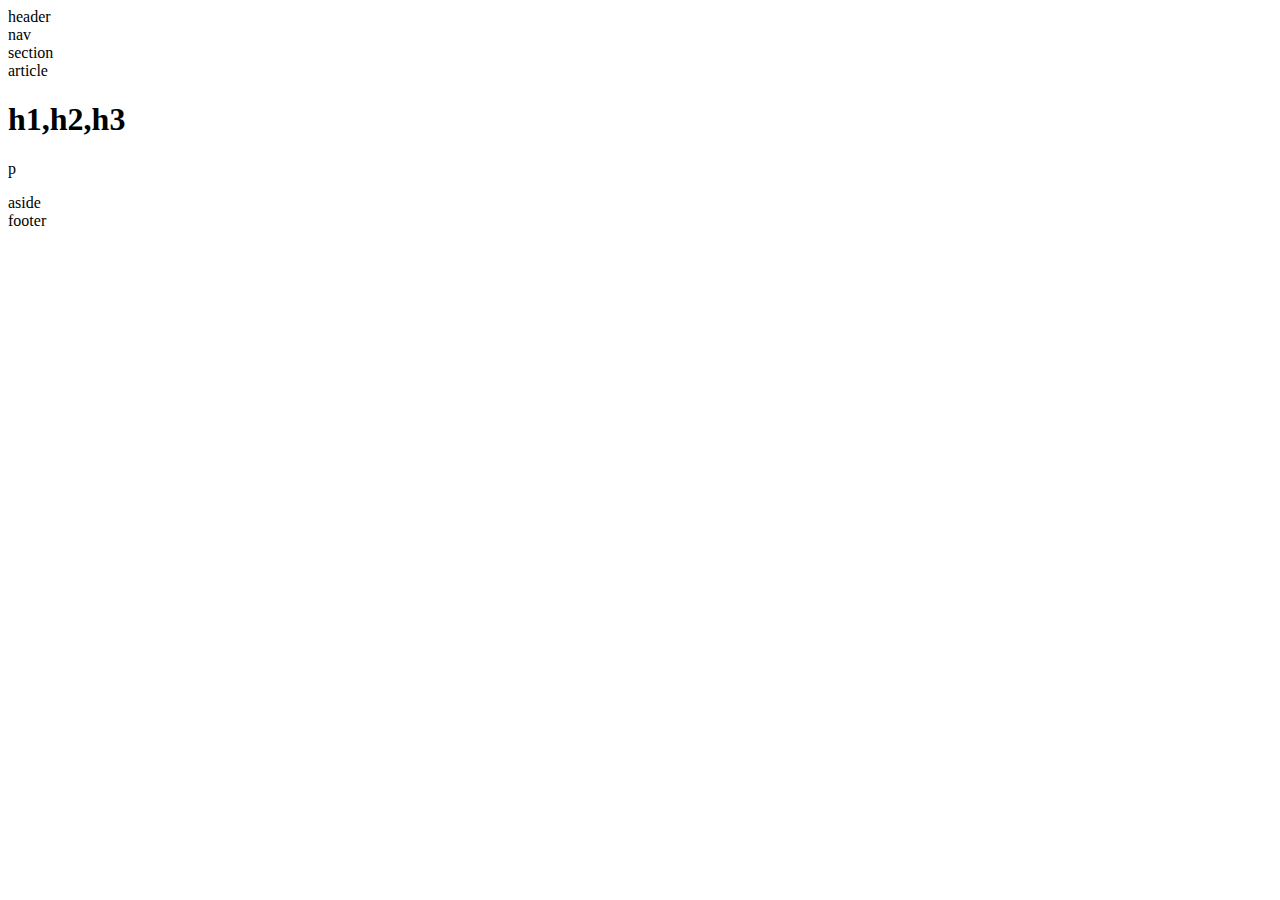
==== index.html @ 55f95793 "First Homework" ====
<!DOCTYPE html>
<html lang="en">
<head>
    <meta charset="UTF-8">
    <meta name="viewport" content="width=device-width, initial-scale=1.0">
    <meta http-equiv="X-UA-Compatible" content="ie=edge">
    <title>Homework 1 Easy</title>
    <link rel="stylesheet" type="text/css" href="styles.css">
</head>

<body>
    <header>header</header> 
    <nav>nav</nav>
    <section>section
        <article>article
            <h1>h1,h2,h3</h1>
            <p>p</p>
        </article>
    </section>   
    <aside>aside</aside>
    <footer>footer</footer>
</body>
</html>
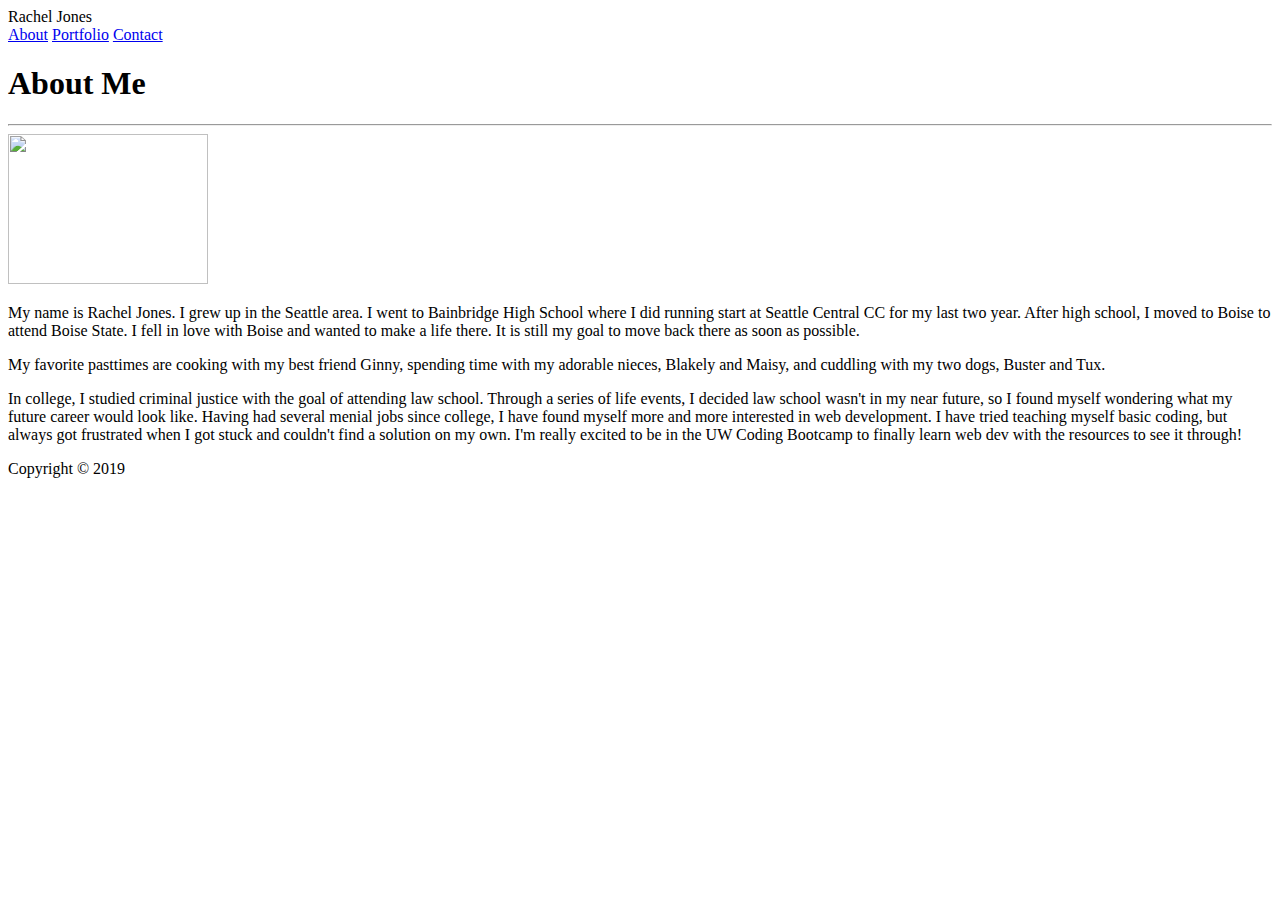
==== commit 8f2c7c14: "Add files via upload" ====
--- a/index.html
+++ b/index.html
@@ -4,20 +4,29 @@
     <meta charset="UTF-8">
     <meta name="viewport" content="width=device-width, initial-scale=1.0">
     <meta http-equiv="X-UA-Compatible" content="ie=edge">
-    <title>Homework 1 Easy</title>
-    <link rel="stylesheet" type="text/css" href="styles.css">
+    <title>Portfolio</title>
+    <link rel="stylesheet" type="text/css" href="assets/css/style.css">
+    
 </head>
-
 <body>
-    <header>header</header> 
-    <nav>nav</nav>
-    <section>section
-        <article>article
-            <h1>h1,h2,h3</h1>
-            <p>p</p>
-        </article>
-    </section>   
-    <aside>aside</aside>
-    <footer>footer</footer>
+    <header>
+        <div class="parent_div">
+        <div class="name">Rachel Jones</div>
+        <div class="nav_bar">
+            <a href="index.html">About</a>
+            <a href="portfolio.html">Portfolio</a>
+            <a href="contact.html">Contact</a>
+        </div>
+        </div>
+    </header>
+    <main>
+        <h1>About Me</h1>
+        <hr>    
+        <img src="assets/images/IMG_2839.jpg" height="150px" width="200px" class="image1">
+        <p>My name is Rachel Jones. I grew up in the Seattle area. I went to Bainbridge High School where I did running start at Seattle Central CC for my last two year. After high school, I moved to Boise to attend Boise State. I fell in love with Boise and wanted to make a life there. It is still my goal to move back there as soon as possible.</p>
+        <p>My favorite pasttimes are cooking with my best friend Ginny, spending time with my adorable nieces, Blakely and Maisy, and cuddling with my two dogs, Buster and Tux.</p>
+        <p>In college, I studied criminal justice with the goal of attending law school. Through a series of life events, I decided law school wasn't in my near future, so I found myself wondering what my future career would look like. Having had several menial jobs since college, I have found myself more and more interested in web development. I have tried teaching myself basic coding, but always got frustrated when I got stuck and couldn't find a solution on my own. I'm really excited to be in the UW Coding Bootcamp to finally learn web dev with the resources to see it through!</p>
+    </main>
+    <footer>Copyright &copy 2019</footer>
 </body>
 </html>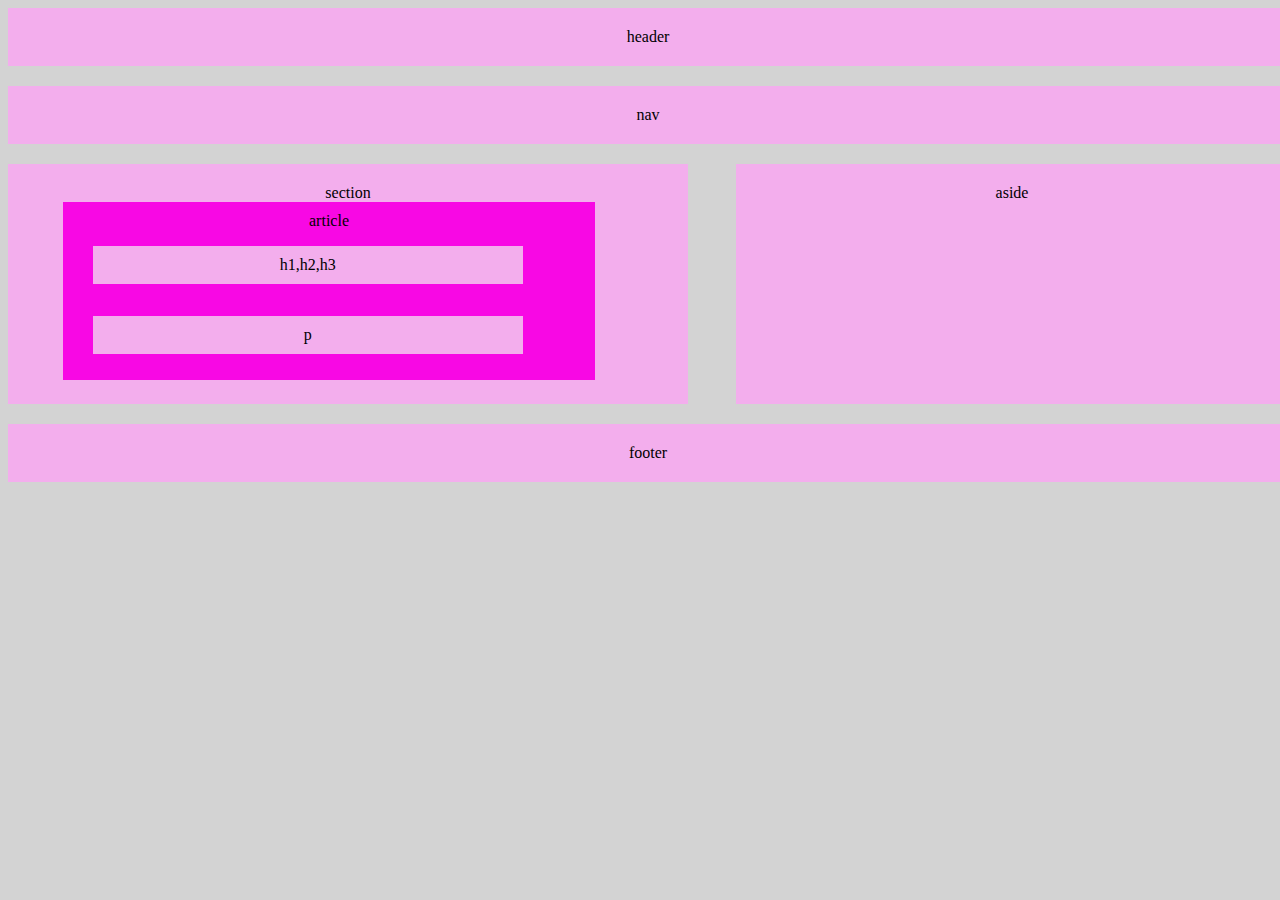
==== commit 37133aa6: "Recommended hw 1 w/ minor style edits needed." ====
--- a/index.html
+++ b/index.html
@@ -1,32 +1,33 @@
 <!DOCTYPE html>
 <html lang="en">
+
 <head>
     <meta charset="UTF-8">
     <meta name="viewport" content="width=device-width, initial-scale=1.0">
     <meta http-equiv="X-UA-Compatible" content="ie=edge">
-    <title>Portfolio</title>
-    <link rel="stylesheet" type="text/css" href="assets/css/style.css">
-    
+    <title>Homework 1 Easy</title>
+    <link rel="stylesheet" type="text/css" href="css/styles.css">
 </head>
+
 <body>
-    <header>
-        <div class="parent_div">
-        <div class="name">Rachel Jones</div>
-        <div class="nav_bar">
-            <a href="index.html">About</a>
-            <a href="portfolio.html">Portfolio</a>
-            <a href="contact.html">Contact</a>
-        </div>
-        </div>
-    </header>
-    <main>
-        <h1>About Me</h1>
-        <hr>    
-        <img src="assets/images/IMG_2839.jpg" height="150px" width="200px" class="image1">
-        <p>My name is Rachel Jones. I grew up in the Seattle area. I went to Bainbridge High School where I did running start at Seattle Central CC for my last two year. After high school, I moved to Boise to attend Boise State. I fell in love with Boise and wanted to make a life there. It is still my goal to move back there as soon as possible.</p>
-        <p>My favorite pasttimes are cooking with my best friend Ginny, spending time with my adorable nieces, Blakely and Maisy, and cuddling with my two dogs, Buster and Tux.</p>
-        <p>In college, I studied criminal justice with the goal of attending law school. Through a series of life events, I decided law school wasn't in my near future, so I found myself wondering what my future career would look like. Having had several menial jobs since college, I have found myself more and more interested in web development. I have tried teaching myself basic coding, but always got frustrated when I got stuck and couldn't find a solution on my own. I'm really excited to be in the UW Coding Bootcamp to finally learn web dev with the resources to see it through!</p>
-    </main>
-    <footer>Copyright &copy 2019</footer>
+    <header>header</header>
+    <nav>nav</nav>
+    <div>
+        <section>section
+            <div>
+                <article>article
+                    <div>
+                        <p>h1,h2,h3</p>
+                    </div>
+                    <div>
+                        <p>p</p>
+                    </div>
+                </article>
+            </div>
+        </section>
+        <aside>aside</aside>
+    </div>
+    <footer>footer</footer>
 </body>
+
 </html>--- a/css/styles.css
+++ b/css/styles.css
@@ -0,0 +1,89 @@
+* {
+    text-align: center;
+    background-color: lightgray;
+    
+}
+
+body {
+    width: 100%;
+}
+
+header {
+    padding: 20px;
+    margin-bottom: 20px;
+    background-color: rgb(243, 174, 237);
+    width: 100%;
+    box-sizing: border-box;
+
+}
+
+nav {
+    padding: 20px;
+    margin-bottom: 20px;
+    background-color: rgb(243, 174, 237);
+    width: 100%;
+    box-sizing: border-box;
+}
+
+section {
+    float: left;
+    width: 50%;
+    margin-right: 10px;
+    background-color: rgb(243, 174, 237);
+    margin-bottom: 20px;
+    padding: 20px;
+    clear: both;
+    overflow: auto;
+    height: 200px;
+    text-align: center;
+}
+
+article {
+    float: left;
+    background-color: rgb(248, 8, 228);
+    width: 80%;
+    padding: 10px;
+    text-align: center;
+    margin: 0 auto;
+    margin-left: 35px;
+}
+
+h1 {
+    float: left;
+    background-color: rgb(243, 174, 237);
+    width: 80%;
+    padding: 10px;
+   
+    
+
+}
+
+p {
+    float: left;
+    background-color: rgb(243, 174, 237);
+    width: 80%;
+    padding: 10px;
+    margin-left: 20px;
+
+}
+
+aside {
+    float: right;
+    width: 40%;
+    background-color: rgb(243, 174, 237);
+    
+    margin-bottom: 20px;
+    padding: 20px;
+    height: 200px;
+}
+
+footer {
+    padding: 20px;
+    background-color: rgb(243, 174, 237);
+    width: 100%;
+    margin-top: 20px;
+    clear: both;
+    box-sizing: border-box;
+
+   
+}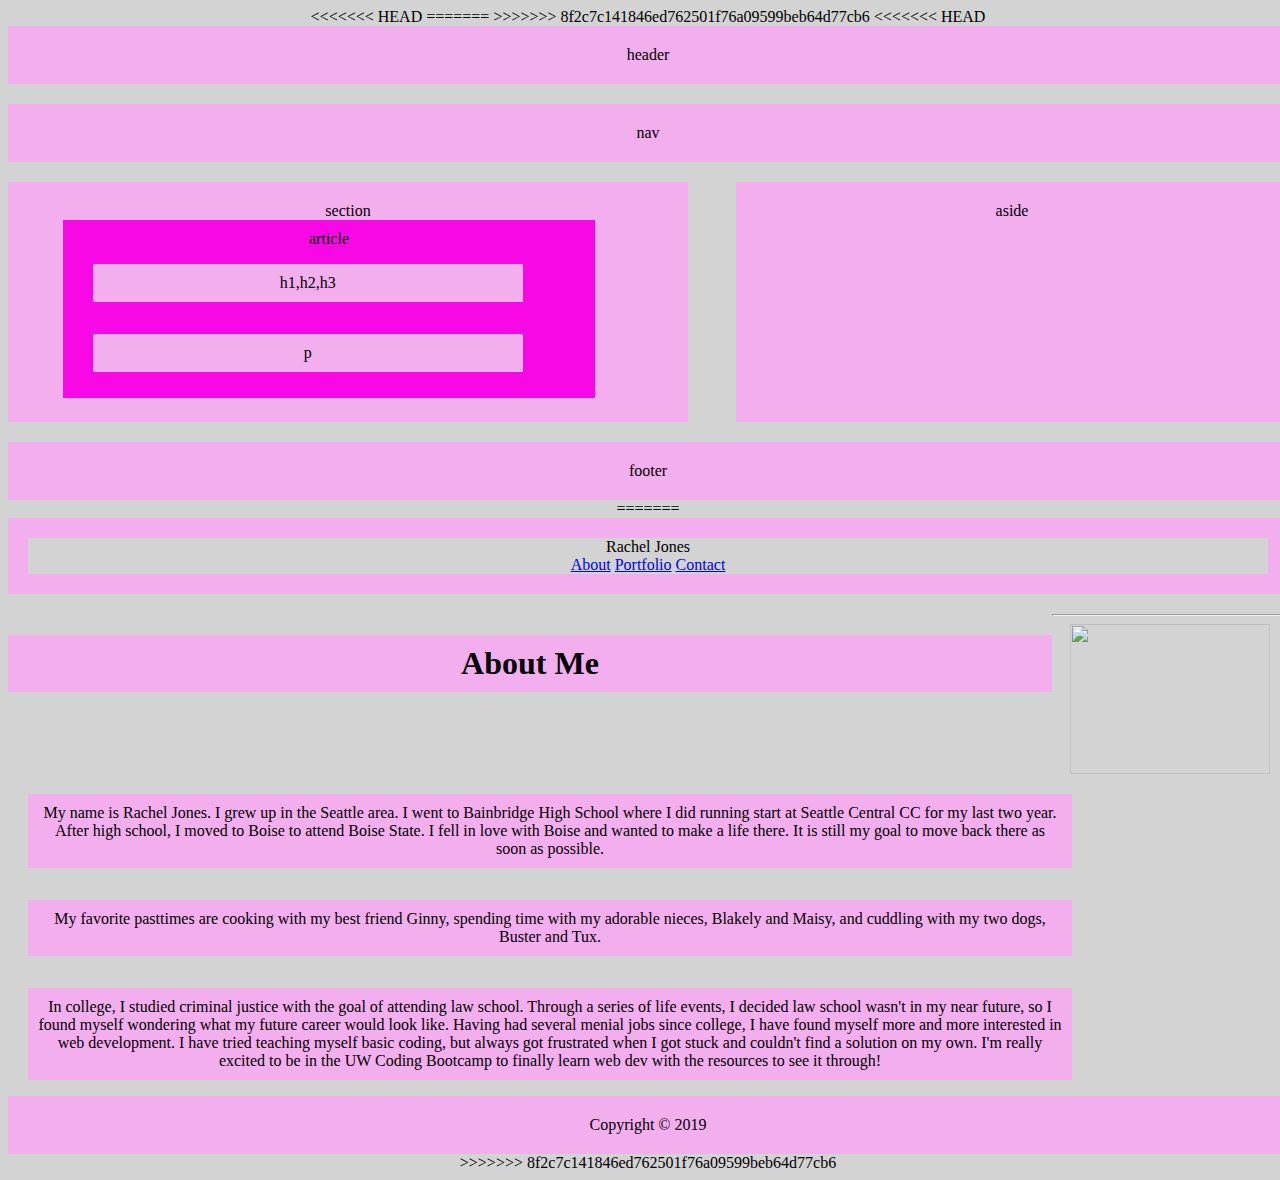
==== commit 5a5fe13f: "Updated to resolve conflicts in index.html" ====
--- a/index.html
+++ b/index.html
@@ -5,11 +5,17 @@
     <meta charset="UTF-8">
     <meta name="viewport" content="width=device-width, initial-scale=1.0">
     <meta http-equiv="X-UA-Compatible" content="ie=edge">
+<<<<<<< HEAD
     <title>Homework 1 Easy</title>
     <link rel="stylesheet" type="text/css" href="css/styles.css">
+=======
+    <title>Portfolio</title>
+    <link rel="stylesheet" type="text/css" href="assets/css/style.css">
+    
+>>>>>>> 8f2c7c141846ed762501f76a09599beb64d77cb6
 </head>
-
 <body>
+<<<<<<< HEAD
     <header>header</header>
     <nav>nav</nav>
     <div>
@@ -28,6 +34,27 @@
         <aside>aside</aside>
     </div>
     <footer>footer</footer>
+=======
+    <header>
+        <div class="parent_div">
+        <div class="name">Rachel Jones</div>
+        <div class="nav_bar">
+            <a href="index.html">About</a>
+            <a href="portfolio.html">Portfolio</a>
+            <a href="contact.html">Contact</a>
+        </div>
+        </div>
+    </header>
+    <main>
+        <h1>About Me</h1>
+        <hr>    
+        <img src="assets/images/IMG_2839.jpg" height="150px" width="200px" class="image1">
+        <p>My name is Rachel Jones. I grew up in the Seattle area. I went to Bainbridge High School where I did running start at Seattle Central CC for my last two year. After high school, I moved to Boise to attend Boise State. I fell in love with Boise and wanted to make a life there. It is still my goal to move back there as soon as possible.</p>
+        <p>My favorite pasttimes are cooking with my best friend Ginny, spending time with my adorable nieces, Blakely and Maisy, and cuddling with my two dogs, Buster and Tux.</p>
+        <p>In college, I studied criminal justice with the goal of attending law school. Through a series of life events, I decided law school wasn't in my near future, so I found myself wondering what my future career would look like. Having had several menial jobs since college, I have found myself more and more interested in web development. I have tried teaching myself basic coding, but always got frustrated when I got stuck and couldn't find a solution on my own. I'm really excited to be in the UW Coding Bootcamp to finally learn web dev with the resources to see it through!</p>
+    </main>
+    <footer>Copyright &copy 2019</footer>
+>>>>>>> 8f2c7c141846ed762501f76a09599beb64d77cb6
 </body>
 
 </html>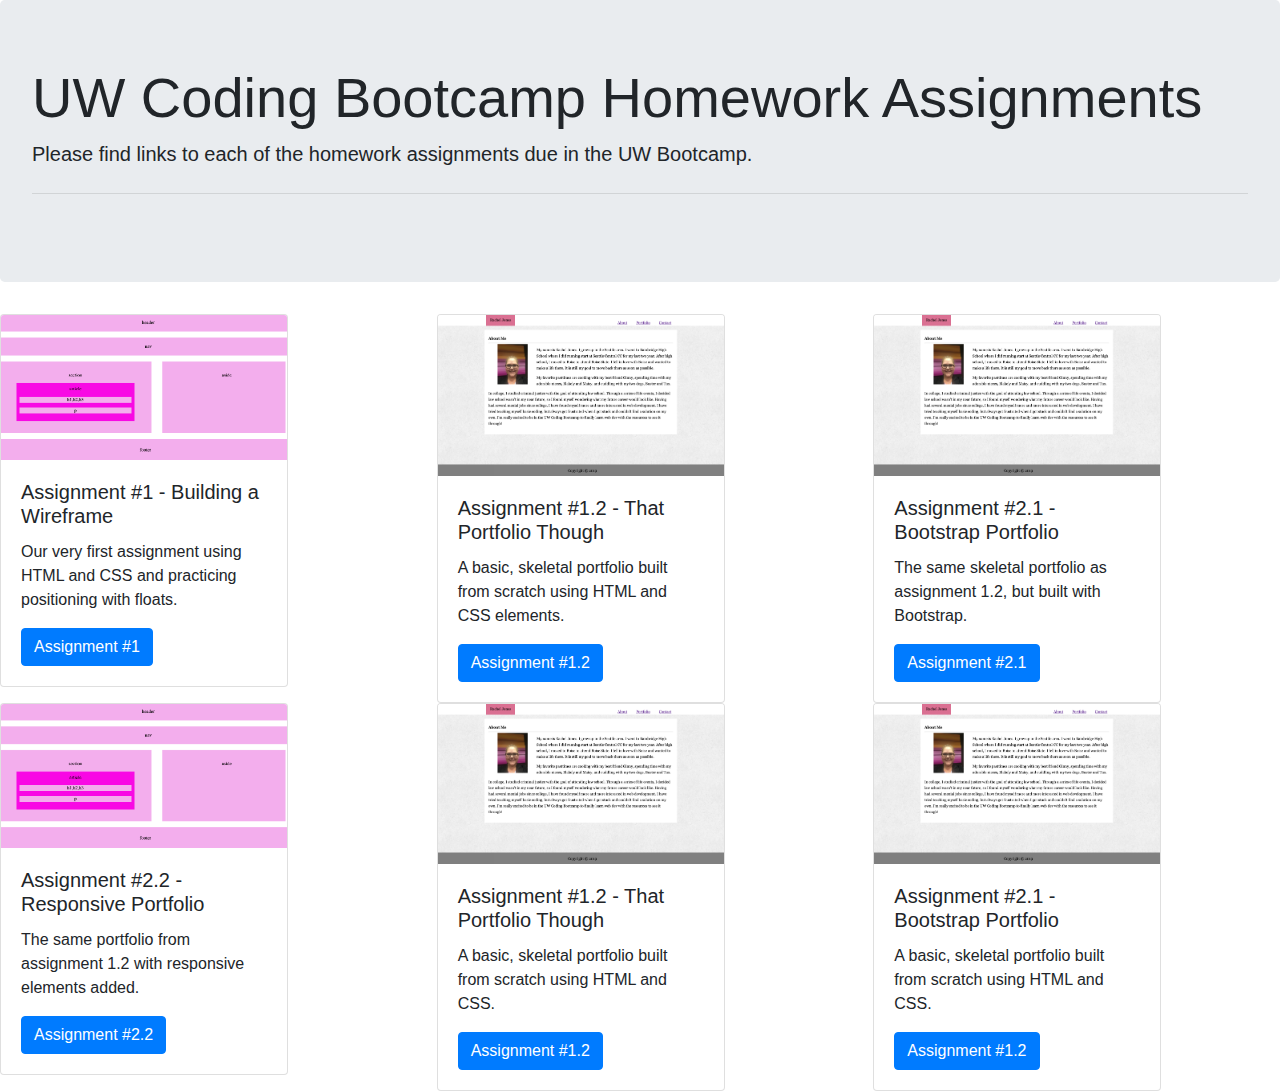
==== commit 72f3e056: "New github homepage with hw links" ====
--- a/index.html
+++ b/index.html
@@ -1,60 +1,96 @@
 <!DOCTYPE html>
 <html lang="en">
-
 <head>
     <meta charset="UTF-8">
     <meta name="viewport" content="width=device-width, initial-scale=1.0">
     <meta http-equiv="X-UA-Compatible" content="ie=edge">
-<<<<<<< HEAD
-    <title>Homework 1 Easy</title>
+    <title>Github Homepage</title>
     <link rel="stylesheet" type="text/css" href="css/styles.css">
-=======
-    <title>Portfolio</title>
-    <link rel="stylesheet" type="text/css" href="assets/css/style.css">
-    
->>>>>>> 8f2c7c141846ed762501f76a09599beb64d77cb6
+    <link rel="stylesheet" href="https://stackpath.bootstrapcdn.com/bootstrap/4.3.1/css/bootstrap.min.css" integrity="sha384-ggOyR0iXCbMQv3Xipma34MD+dH/1fQ784/j6cY/iJTQUOhcWr7x9JvoRxT2MZw1T" crossorigin="anonymous">
 </head>
 <body>
-<<<<<<< HEAD
-    <header>header</header>
-    <nav>nav</nav>
-    <div>
-        <section>section
-            <div>
-                <article>article
-                    <div>
-                        <p>h1,h2,h3</p>
+    <div class="jumbotron">
+            <h1 class="display-4">UW Coding Bootcamp Homework Assignments</h1>
+            <p class="lead">Please find links to each of the homework assignments due in the UW Bootcamp.</p>
+            <hr class="my-4">
+            
+    
+          </div>
+    <main>
+
+        <div class="row">
+
+            <div class="col-sm-4">
+                <div class="card" style="width: 18rem;">
+                    <img src="BuildingAWireframe.png" class="card-img-top" alt="...">
+                    <div class="card-body">
+                        <h5 class="card-title">Assignment #1 - Building a Wireframe</h5>
+                        <p class="card-text">Our very first assignment using HTML and CSS and practicing positioning with floats.</p>
+                        <a href="https://rachelleejones1.github.io/BuildingAWireframe/" class="btn btn-primary">Assignment #1</a>
                     </div>
-                    <div>
-                        <p>p</p>
+                </div>
+            </div>
+
+            <div class="col-sm-4">
+                <div class="card" style="width: 18rem;">
+                    <img src="BasicPortfolio.png" class="card-img-top" alt="...">
+                    <div class="card-body">
+                        <h5 class="card-title">Assignment #1.2 - That Portfolio Though</h5>
+                        <p class="card-text">A basic, skeletal portfolio built from scratch using HTML and CSS elements.</p>
+                        <a href="https://rachelleejones1.github.io/Basic_Portfolio/" class="btn btn-primary">Assignment #1.2</a>
                     </div>
-                </article>
+                </div>
             </div>
-        </section>
-        <aside>aside</aside>
-    </div>
-    <footer>footer</footer>
-=======
-    <header>
-        <div class="parent_div">
-        <div class="name">Rachel Jones</div>
-        <div class="nav_bar">
-            <a href="index.html">About</a>
-            <a href="portfolio.html">Portfolio</a>
-            <a href="contact.html">Contact</a>
+
+            <div class="col-sm-4">
+                    <div class="card" style="width: 18rem;">
+                        <img src="BasicPortfolio.png" class="card-img-top" alt="...">
+                        <div class="card-body">
+                            <h5 class="card-title">Assignment #2.1 - Bootstrap Portfolio</h5>
+                            <p class="card-text">The same skeletal portfolio as assignment 1.2, but built with Bootstrap.</p>
+                            <a href="https://rachelleejones1.github.io/Bootstrap_Portfolio/" class="btn btn-primary">Assignment #2.1</a>
+                        </div>
+                    </div>
+                </div>
+
         </div>
+
+    <div class="row">
+
+        <div class="col-sm-4">
+            <div class="card" style="width: 18rem;">
+                <img src="BuildingAWireframe.png" class="card-img-top" alt="...">
+                <div class="card-body">
+                    <h5 class="card-title">Assignment #2.2 - Responsive Portfolio</h5>
+                    <p class="card-text">The same portfolio from assignment 1.2 with responsive elements added.</p>
+                    <a href="https://rachelleejones1.github.io/BuildingAWireframe/" class="btn btn-primary">Assignment #2.2</a>
+                </div>
+            </div>
         </div>
-    </header>
-    <main>
-        <h1>About Me</h1>
-        <hr>    
-        <img src="assets/images/IMG_2839.jpg" height="150px" width="200px" class="image1">
-        <p>My name is Rachel Jones. I grew up in the Seattle area. I went to Bainbridge High School where I did running start at Seattle Central CC for my last two year. After high school, I moved to Boise to attend Boise State. I fell in love with Boise and wanted to make a life there. It is still my goal to move back there as soon as possible.</p>
-        <p>My favorite pasttimes are cooking with my best friend Ginny, spending time with my adorable nieces, Blakely and Maisy, and cuddling with my two dogs, Buster and Tux.</p>
-        <p>In college, I studied criminal justice with the goal of attending law school. Through a series of life events, I decided law school wasn't in my near future, so I found myself wondering what my future career would look like. Having had several menial jobs since college, I have found myself more and more interested in web development. I have tried teaching myself basic coding, but always got frustrated when I got stuck and couldn't find a solution on my own. I'm really excited to be in the UW Coding Bootcamp to finally learn web dev with the resources to see it through!</p>
+
+        <div class="col-sm-4">
+            <div class="card" style="width: 18rem;">
+                <img src="BasicPortfolio.png" class="card-img-top" alt="...">
+                <div class="card-body">
+                    <h5 class="card-title">Assignment #1.2 - That Portfolio Though</h5>
+                    <p class="card-text">A basic, skeletal portfolio built from scratch using HTML and CSS.</p>
+                    <a href="https://rachelleejones1.github.io/Basic_Portfolio/" class="btn btn-primary">Assignment #1.2</a>
+                </div>
+            </div>
+        </div>
+
+        <div class="col-sm-4">
+                <div class="card" style="width: 18rem;">
+                    <img src="BasicPortfolio.png" class="card-img-top" alt="...">
+                    <div class="card-body">
+                        <h5 class="card-title">Assignment #2.1 - Bootstrap Portfolio</h5>
+                        <p class="card-text">A basic, skeletal portfolio built from scratch using HTML and CSS.</p>
+                        <a href="https://rachelleejones1.github.io/Basic_Portfolio/" class="btn btn-primary">Assignment #1.2</a>
+                    </div>
+                </div>
+            </div>
+
+        </div>
     </main>
-    <footer>Copyright &copy 2019</footer>
->>>>>>> 8f2c7c141846ed762501f76a09599beb64d77cb6
 </body>
-
 </html>